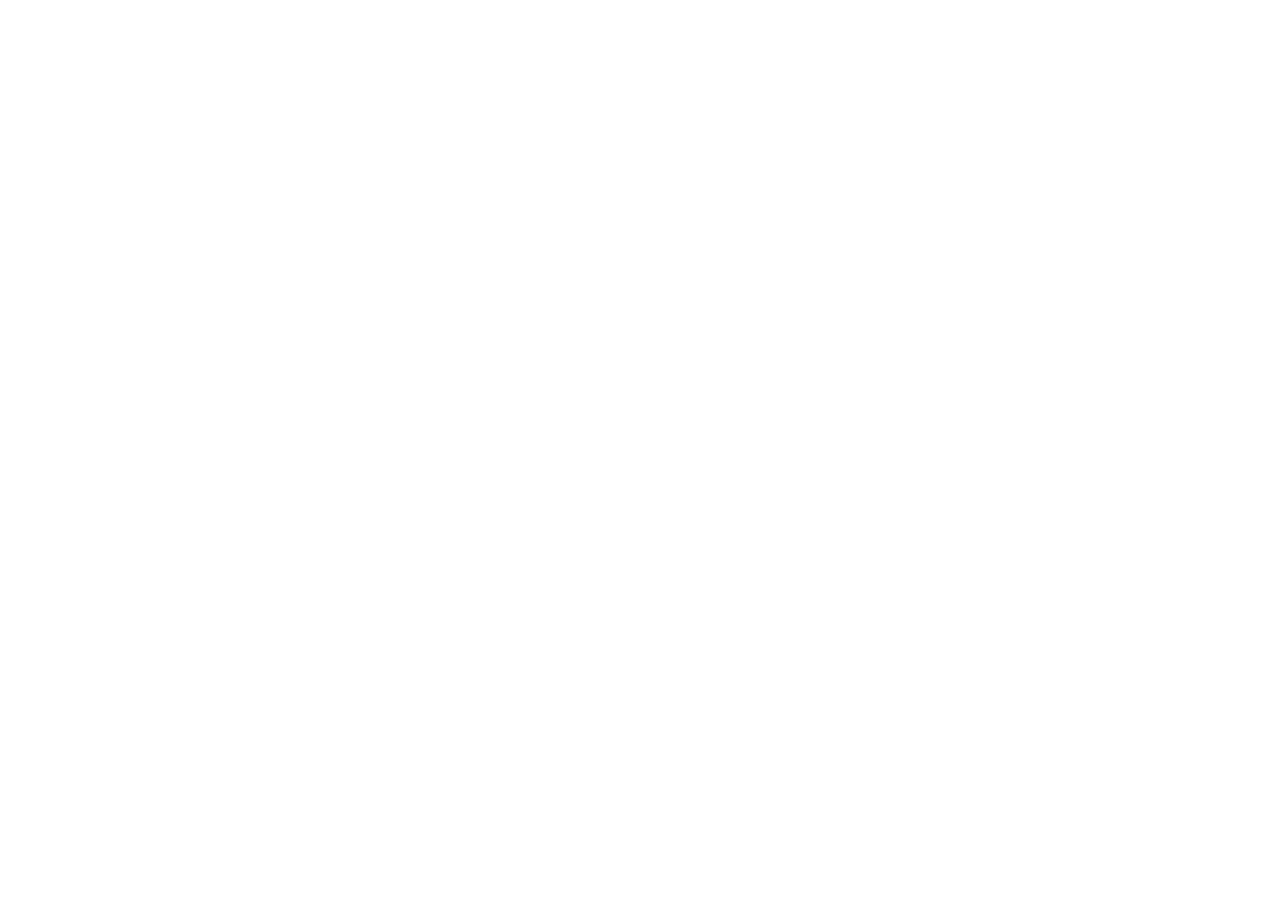
==== page/dashboard/index.html @ 8573e8bc "," ====
<!DOCTYPE html>
<html lang="en">

<head>
  <meta charset="UTF-8">
  <meta name="viewport" content="width=device-width, initial-scale=1.0">

  <meta name="theme-color" content="#ffffff">



  <link rel="stylesheet" href="/assets/css/index.css">
  <link rel="stylesheet" href="/assets/css/main/glovel.css">

</head>

<body>

  <!-- =======
   Header 
   +====== -->

  <header>
    <nav class="nav">
      <a href="">
        <div class="logo"><img src="/assets/img/vishnupursmr-icon.webp" alt="" style="height: 6vh; margin-top: 9px;">
        </div>
      </a>


      <div class="m-senter">
        <h1>विष्णुपुर(सीतामढ़ी)</h1>
        <b>app</b>
      </div>



      <!-- Menu Button -->
      <div class="menu-btn" id="menuBtn">☰</div>

      <!-- Right Side Slide Menu -->
      <div class="side-menu" id="sideMenu">

        <!-- Close Button -->
        <div class="close-btn" id="closeBtn">✖</div>
        <div class="menu-imm" id="img">
          <div class="info">
            <p id="user-name">haproven</p>
            <a id="user-email" href="" id="email"> susheelcoder1@gmail.com</a>
          </div>
        </div>
        <div>
          <h2>🔗Page </h2>
          <a href="/page/install/">About</a>
          <a href="/page/install/">Contact</a>
          <button onclick="sharePage()">📤 Share</button>

          <script>
            function sharePage() {
              const url = "https://vishnupursmr.netlify.app/";

              if (navigator.share) {
                navigator.share({
                  title: "Vishnupur SMR",
                  text: "Visit Vishnupur SMR",
                  url: url
                });
              } else {
                window.open(url, "_blank");
              }
            }
          </script>

        </div>
        <!-- ===== Social Media Links with Icons ===== -->
        <div class="social-links" style="   border-radius:8px;">
          <h2>🔗Social media </h2>
          <div style="display:flex; flex-wrap:wrap; margin-top:10px;">
            <a href="https://www.youtube.com/@Haproven" target="_blank"
              style="display:flex; align-items:center; gap:8px; text-decoration:none; color:#fff; background:#FF0000; padding:8px 15px; border-radius:6px; transition:0.3s;">
              <img src="https://cdn-icons-png.flaticon.com/512/1384/1384060.png" alt="YouTube"
                style="width:20px; height:20px;">
              YouTube
            </a>
            <a href="https://m.facebook.com/vishnupursmr/" target="_blank"
              style="display:flex; align-items:center; gap:8px; text-decoration:none; color:#fff; background:#1877F2; padding:10px 15px; border-radius:6px; transition:0.3s;">
              <img src="https://cdn-icons-png.flaticon.com/512/1384/1384053.png" alt="Facebook"
                style="width:20px; height:20px;">
              Facebook
            </a>
            <a href="https://www.instagram.com/vishnupursmr/" target="_blank"
              style="display:flex; align-items:center; gap:8px; text-decoration:none; color:#fff; background:#C13584; padding:10px 15px; border-radius:6px; transition:0.3s;">
              <img src="https://cdn-icons-png.flaticon.com/512/1384/1384063.png" alt="Instagram"
                style="width:20px; height:20px;">
              Instagram
            </a>
            <a href="https://whatsapp.com/channel/0029Vb6xvtfJf05hQqTPQK1U" target="_blank"
              style="display:flex; align-items:center; gap:8px; text-decoration:none; color:#fff; background:#25D366; padding:10px 15px; border-radius:6px; transition:0.3s;">
              <img src="https://encrypted-tbn0.gstatic.com/images?q=tbn:ANd9GcS-sPNvfu38Nj86AqQpw6tQ7xkY8swC4Ao3LA&s"
                alt="WhatsApp" style="width:20px; height:20px;">
              WhatsApp
            </a>
          </div>
        </div>

      </div>
    </nav>
  </header>
  <!-- ======
   ><= side article
   ========= -->
  <!-- Main Navigation -->
  <section class="main-nav">
    <div class="nav-grid">
      <a href="#about" class="nav-item">
        <div class="nav-icon">ℹ️</div>
        <span>गाँव के बारे में</span>
      </a>
      <a href="#place" class="nav-item">
        <div class="nav-icon">⛩️</div>
        <span>स्थान </span>
      </a>
      <!-- <a href="#services" class="nav-item">
        <div class="nav-icon">🏛️</div>
        <span>सेवाएं</span>
      </a> -->
      <a href="#contacts" class="nav-item">
        <div class="nav-icon">📞</div>
        <span>संपर्क</span>
      </a>
      <a href="#gallery" class="nav-item">
        <div class="nav-icon">🖼️</div>
        <span>गैलरी</span>
      </a>
      <a href="#news" class="nav-item">
        <div class="nav-icon">📰</div>
        <span>समाचार</span>
      </a>
      <a href="#emergency" class="nav-item">
        <div class="nav-icon">🚨</div>
        <span>आपातकाल</span>
      </a>
      <a href="#program" class="nav-item">
        <div class="nav-icon">👮</div>
        <span>Program</span>
      </a>
    </div>
  </section>

  <!-- ======
   main
   ======= -->

  <main class="main-content">
    <section class="se1">
      <h3 style="text-align: center;">
        Vishnupur SMR (Sitamarhi) Official App
      </h3>
      <h3 style="text-align: center;">
        विष्णुपुर SMR (सीतामढ़ी) गाँव आधिकारिक ऐप
      </h3>
    </section>


    <section class="content-section active" style="display: none;">
      <ul class="se-u2">
        <li>
          <p> 1️⃣ Vishnupur SMR App** आपके गाँव (सीतामढ़ी) की पूरी जानकारी एक ही जगह लाता है ।</p>
        </li>
        <li>
          <p>
            2️⃣ इस ऐप से आप गाँव की सुविधाएँ, दुकानें, सेवाएँ और महत्वपूर्ण घोषणाएँ आसानी से देख सकते हैं।
          </p>
        </li>
        <li>
          <p>
            3️⃣ Vishnupur SMR App** का उद्देश्य है गाँव को डिजिटल बनाकर हर जानकारी लोगों तक तुरंत पहुँचाना, और Mithila
            संस्कृति को दर्शाना।
          </p>
        </li>

        <li>
          <p>
            4️⃣ अभी यहाँ सिर्फ डमी इंफॉर्मेशन (Domy Information) दी गई है। वास्तविक जानकारी अगले अपडेट में उपलब्ध होगी।
          </p>
        </li>
      </ul>
    </section>






    <!-- ==
     ==== -->
    <section id="program" class="content-section active">
      <!-- <h2>गाँव के APP</h2> -->
      <ul class="d1">

        <!-- Vishnupur SMR -->
        <li class="li">
          <a href="https://vishnupursmr.netlify.app" target="_blank">
            <div class="div">
              <img class="div" src="/assets/img/vishnupursmr-logo.webp" alt="">
            </div>
            <b>Vishnupur SMR</b>
          </a>
        </li>


        <!-- Vishnupur Chhath -->
        <li class="li">
          <a href="https://vishnupursmr.netlify.app/6.program/chhath-puja/home.html" target="_blank">
            <div class="div">
              <img class="div" src="https://vishnupursmr.netlify.app/1.IMG/logo/chhath-puja-02.jpg" alt="">
            </div>
            <b>chhath puja</b>
          </a>
        </li>

        <!-- Haproven -->
        <li class="li">
          <a href="https://haproven.netlify.app/" target="_blank">
            <div class="div">
              <img class="div" src="https://haproven.netlify.app/assets/img/haproven-logo.png" alt="Haproven image">
            </div>
            <b>haproven</b>
          </a>
        </li>

        <!-- Susheelcoder -->
        <li class="li">
          <a href="https://codersusheel.netlify.app/" target="_blank">
            <div class="div">
              <img class="div" src="https://haproid.netlify.app/assets/img/user/pro-susheel-01/susheel.webp"
                alt="codersusheel img">
            </div>
            <b>susheelcoder</b>
          </a>
        </li>
      </ul>
    </section>

    <section id="place" class="content-section">
      <h2>स्थान</h2>
      <div>
        <ol>
          <li>
            <a href="/Place/Ramni Deep Dham.html"><B>रमणी दीप धाम रामजानकी मंदिर</B></a>
          </li>
          <li>
            <a href="/Place/Bishanpur Bazaar.html"><b>बिशनपुर बाज़ार</b> </a>
          </li>
          <li></li>
        </ol>
      </div>

    </section>

    <!-- About Section -->
    <section id="about" class="content-section active">
      <h2>गाँव के बारे में</h2>
      <div class="info-card">
        <h3>विष्णुपुर गाँव का इतिहास</h3>
        <p>विष्णुपुर एक समृद्ध इतिहास और संस्कृति वाला गाँव है। यहाँ के लोग मेहनती और एक दूसरे के सहयोगी
          हैं।</p>
      </div>
      <div class="info-card">
        <h3>जनसांख्यिकी</h3>
        <ul>
          <li>कुल जनसंख्या: 2,500</li>
          <li>पुरुष: 1,300</li>
          <li>महिला: 1,200</li>
          <li>कुल परिवार: 450</li>
        </ul>
      </div>
      <div class="info-card">
        <h3>मुख्य व्यवसाय</h3>
        <ul>
          <li>कृषि</li>
          <li>पशुपालन</li>
          <li>हस्तशिल्प</li>
          <li>सेवा क्षेत्र</li>
        </ul>
      </div>
    </section>






    <!-- Services Section -->
    <section id="services" class="content-section">
      <h2>सरकारी सेवाएं</h2>
      <div class="service-list">
        <div class="service-item">
          <h3>आधार कार्ड</h3>
          <p>आधार कार्ड बनवाने और अपडेट करवाने की प्रक्रिया</p>
        </div>
        <div class="service-item">
          <h3>राशन कार्ड</h3>
          <p>नया राशन कार्ड बनवाने और पुराने को अपडेट करवाने की जानकारी</p>
        </div>
        <div class="service-item">
          <h3>जन्म-मृत्यु पंजीकरण</h3>
          <p>जन्म और मृत्यु प्रमाण पत्र बनवाने की प्रक्रिया</p>
        </div>
        <div class="service-item">
          <h3>पेंशन योजनाएं</h3>
          <p>विभिन्न पेंशन योजनाओं के बारे में जानकारी</p>
        </div>
      </div>
    </section>




    <!-- Contacts Section -->
    <section id="contacts" class="content-section">
      <h2>संपर्क सूची</h2>
      <div class="contact-list">
        <div class="contact-item">
          <h3>सरपंच</h3>
          <p>श्री राम सिंह</p>
          <p class="contact-number">📞 98765-43210</p>
        </div>
        <div class="contact-item">
          <h3>ग्राम विकास अधिकारी</h3>
          <p>श्रीमती सीमा देवी</p>
          <p class="contact-number">📞 98765-43211</p>
        </div>
        <div class="contact-item">
          <h3>आंगनवाड़ी कार्यकर्ता</h3>
          <p>श्रीमती राधा शर्मा</p>
          <p class="contact-number">📞 98765-43212</p>
        </div>
        <div class="contact-item">
          <h3>स्वास्थ्य केंद्र</h3>
          <p>प्राथमिक स्वास्थ्य केंद्र</p>
          <p class="contact-number">📞 98765-43213</p>
        </div>
      </div>
    </section>






    <!-- Gallery Section -->
    <section id="gallery" class="content-section">
      <h2>गाँव की गैलरी</h2>
      <div class="gallery-grid">
        <div class="gallery-item">
          <div class="image-placeholder">🖼️</div>
          <p>गाँव का मुख्य दृश्य</p>
        </div>
        <div class="gallery-item">
          <div class="image-placeholder">🖼️</div>
          <p>पंचायत भवन</p>
        </div>
        <div class="gallery-item">
          <div class="image-placeholder">🖼️</div>
          <p>स्कूल</p>
        </div>
        <div class="gallery-item">
          <div class="image-placeholder">🖼️</div>
          <p>मंदिर</p>
        </div>
        <div class="gallery-item">
          <div class="image-placeholder">🖼️</div>
          <p>मंदिर</p>
        </div>
        <div class="gallery-item">
          <div class="image-placeholder">🖼️</div>
          <p>मंदिर</p>
        </div>
        <div class="gallery-item">
          <div class="image-placeholder">🖼️</div>
          <p>मंदिर</p>
        </div>
        <div class="gallery-item">
          <div class="image-placeholder">🖼️</div>
          <p>मंदिर</p>
        </div>
        <div class="gallery-item">
          <div class="image-placeholder">🖼️</div>
          <p>मंदिर</p>
        </div>
      </div>
    </section>






    <!-- News Section -->
    <section id="news" class="content-section">
      <h2>गाँव के समाचार</h2>
      <div class="news-list">
        <div class="news-item">
          <h3>ग्राम सभा की बैठक</h3>
          <p class="news-date">15 मार्च, 2024</p>
          <p>आगामी ग्राम सभा की बैठक 20 मार्च को प्रातः 10 बजे पंचायत भवन में होगी।</p>
        </div>
        <div class="news-item">
          <h3>स्वच्छता अभियान</h3>
          <p class="news-date">10 मार्च, 2024</p>
          <p>गाँव में स्वच्छता अभियान चलाया जाएगा। सभी निवासियों से सहयोग की अपेक्षा है।</p>
        </div>
        <div class="news-item">
          <h3>वृक्षारोपण कार्यक्रम</h3>
          <p class="news-date">5 मार्च, 2024</p>
          <p>गाँव में वृक्षारोपण कार्यक्रम का आयोजन किया जाएगा।</p>
        </div>
      </div>
    </section>







    <!-- Emergency Section -->
    <section id="emergency" class="content-section">
      <h2>आपातकालीन संपर्क</h2>
      <div class="emergency-list">
        <div class="emergency-item police">
          <h3>पुलिस</h3>
          <p class="emergency-number">📞 100</p>
          <p>निकटतम थाना: विष्णुपुर थाना</p>
        </div>
        <div class="emergency-item ambulance">
          <h3>एम्बुलेंस</h3>
          <p class="emergency-number">📞 108</p>
          <p>निकटतम अस्पताल: जिला अस्पताल</p>
        </div>
        <div class="emergency-item fire">
          <h3>फायर ब्रिगेड</h3>
          <p class="emergency-number">📞 101</p>
          <p>निकटतम फायर स्टेशन: 15 किमी दूर</p>
        </div>
      </div>
    </section>
  </main>




  <script>
    const isPWA =
      window.matchMedia('(display-mode: standalone)').matches ||
      window.navigator.standalone === true;

    if (!isPWA) {
      window.location.replace("https://vishnupursmi.netlify.app/");
    }
  </script>





  <script src="/2.JS/app.js"></script>
  <script src="/assets/js/script.js"></script>
</body>


</html>
---- assets/css/index.css ----
main {
    padding: 0 25px;
}

section {
    padding: 0px;
}

.se1 {
     margin-top: 5vh;
    background-color: #ffffd5;


}

@media (min-width:700px) {

    /* .se1 {
        display: none;
    } */

    /* .se-u2 {
        display: none;
    } */
     
     .se-u2 li{
        padding: 2px;
     }
}

.se-u2 {
    background-color: rgba(250, 235, 215, 0.524);
    padding: 20px 0 20px 0;
}

.d1 {
    display: flex;
    flex-direction: row;
    justify-content: space-around;
    text-align: center;
}

.div {

    background-color: aqua;
    height: 75px;
    width: 75px;
    border-radius: 50%;
}

ul li {
    display: block;
}

.li b {
    text-align: center;
    font-size: small;
}

li p {
    font-size: x-small;
}

.menu-imm {
    /* background-image: linear-gradient(rgba(0, 0, 0, 0.5), rgba(0, 0, 0, 0.5)), url(/6.Program/chhath-puja/img-video/1.jpg); */
    background-size: cover;
    background-position: center;
    background-repeat: no-repeat;
    margin-top: -67px;
    background-color: #f9ffff2e;
    height: 200px;
    width: 104%;
    text-align: center;
}

.menu-imm p {
    font-weight: 600;
    font-size: 30px;
    color: #a7f318;
    margin-top: 150px;
    text-align: center;
}

.menu-imm a {
    margin-top: -3px;
    text-align: center;
}












/* ====================================================== */


* {
    margin: 0;
    padding: 0;
    box-sizing: border-box;
}

:root {
    --primary-color: #10b981;
    --primary-dark: #0d9668;
    --text-color: #333;
    --light-bg: #f8fafc;
    --white: #ffffff;
    --shadow: 0 4px 6px rgba(0, 0, 0, 0.1);
}

body {
    font-family: 'Segoe UI', Tahoma, Geneva, Verdana, sans-serif;
    line-height: 1.6;
    color: var(--text-color);
    background-color: var(--light-bg);
    max-width: 1000px;
    margin: auto;
}

.app-container {
    max-width: 100%;
    min-height: 100vh;
    display: flex;
    flex-direction: column;
}

/* Header Styles */
.app-header {
    background: linear-gradient(135deg, var(--primary-color), var(--primary-dark));
    color: white;
    padding: 1rem;
    display: flex;
    justify-content: space-between;
    align-items: center;
    box-shadow: var(--shadow);
}

.header-content {
    flex: 1;
}

.app-title {
    font-size: 1.5rem;
    margin-bottom: 0.25rem;
}

.app-subtitle {
    font-size: 0.9rem;
    opacity: 0.9;
}

.village-icon {
    font-size: 2rem;
}


.nav-grid {
    display: grid;
    grid-template-columns: repeat(4, 1fr);
    gap: 1rem;
}

.nav-item {
    display: flex;
    text-align: center;
    flex-direction: column;
    align-items: center;
    text-decoration: none;
    color: var(--text-color);
    padding: 0.75rem;
    border-radius: 8px;
    transition: all 0.3s ease;
    background-color: var(--light-bg);
}

.nav-item:hover {
    background-color: var(--primary-color);
    color: white;
    transform: translateY(-2px);
}

.nav-icon {
    font-size: 1.5rem;
    margin-bottom: 0.5rem;
}

.nav-item span {
    font-size: 0.8rem;
    text-align: center;
}

/* Main Content Styles */
.main-content {
    flex: 1;
    padding: 1rem;
    overflow-y: auto;
}



.content-section {
    display: none;
}

.content-section.active {
    display: block;
    animation: fadeIn 0.5s ease;
}

@keyframes fadeIn {
    from {
        opacity: 0;
        transform: translateY(10px);
    }

    to {
        opacity: 1;
        transform: translateY(0);
    }
}

h2 {
    color: var(--primary-color);
    margin-bottom: 1rem;
    padding-bottom: 0.5rem;
    border-bottom: 2px solid var(--primary-color);
}

/* Card Styles */
.info-card,
.service-item,
.contact-item,
.gallery-item,
.news-item,
.emergency-item {
    background-color: var(--white);
    border-radius: 8px;
    padding: 1rem;
    margin-bottom: 1rem;
    box-shadow: var(--shadow);
    transition: transform 0.3s ease;
}

.info-card:hover,
.service-item:hover,
.contact-item:hover,
.gallery-item:hover,
.news-item:hover,
.emergency-item:hover {
    transform: translateY(-2px);
}

.info-card h3,
.service-item h3,
.contact-item h3,
.emergency-item h3 {
    color: var(--primary-color);
    margin-bottom: 0.5rem;
}

.service-list,
.contact-list,
.emergency-list {
    display: flex;
    flex-direction: column;
    gap: 1rem;
}

/* Gallery Styles */
.gallery-grid {
    display: grid;
    grid-template-columns: repeat(2, 1fr);
    gap: 1rem;
}

.gallery-item {
    text-align: center;
}

.image-placeholder {
    background-color: var(--light-bg);
    height: 120px;
    display: flex;
    align-items: center;
    justify-content: center;
    border-radius: 8px;
    font-size: 2rem;
    margin-bottom: 0.5rem;
}

/* News Styles */
.news-date {
    color: #666;
    font-size: 0.8rem;
    margin-bottom: 0.5rem;
}

/* Emergency Styles */
.emergency-item {
    border-left: 4px solid var(--primary-color);
}

.emergency-item.police {
    border-left-color: #3b82f6;
}

.emergency-item.ambulance {
    border-left-color: #ef4444;
}

.emergency-item.fire {
    border-left-color: #f59e0b;
}

.emergency-number {
    font-size: 1.2rem;
    font-weight: bold;
    color: #ef4444;
    margin: 0.5rem 0;
}

.contact-number {
    font-weight: bold;
    color: var(--primary-color);
    margin-top: 0.5rem;
}

/* Footer Styles */
.app-footer {
    background-color: var(--primary-color);
    color: white;
    text-align: center;
    padding: 1rem;
    margin-top: auto;
}

.app-footer p {
    margin-bottom: 0.25rem;
    font-size: 0.9rem;
}

/* Install Prompt Styles */
.install-prompt {
    position: fixed;
    bottom: 0;
    left: 0;
    right: 0;
    background-color: var(--white);
    padding: 1rem;
    box-shadow: 0 -2px 10px rgba(0, 0, 0, 0.1);
    display: none;
    z-index: 1000;
}

.install-prompt.show {
    display: block;
    animation: slideUp 0.3s ease;
}

@keyframes slideUp {
    from {
        transform: translateY(100%);
    }

    to {
        transform: translateY(0);
    }
}

.install-content {
    display: flex;
    justify-content: space-between;
    align-items: center;
    max-width: 100%;
}

.install-buttons {
    display: flex;
    gap: 0.5rem;
}

.install-btn,
.cancel-btn {
    padding: 0.5rem 1rem;
    border: none;
    border-radius: 4px;
    cursor: pointer;
    font-weight: bold;
}

.install-btn {
    background-color: var(--primary-color);
    color: white;
}

.cancel-btn {
    background-color: #e5e7eb;
    color: var(--text-color);
}

/* Responsive Styles */
@media (min-width: 768px) {

    main {
        /* background-color: #333; */
        max-width: 700px;
        margin: auto;
    }

    .nav-grid {
        display: flex;
        flex-direction: column;
        grid-template-columns: repeat(4, 1fr);
        gap: 1rem;
    }

    .main-nav {
        display: grid;
        justify-items: center;
        justify-content: end;
        position: fixed;
        /* z-index: 99; */
        /* margin-right: 0; */
    }


    .app-container {
        max-width: 768px;
        margin: 0 auto;
        box-shadow: 0 0 20px rgba(0, 0, 0, 0.1);
    }

    .nav-grid {
        grid-template-columns: repeat(8, 1fr);
    }

    .gallery-grid {
        grid-template-columns: repeat(4, 1fr);
    }

    .service-list,
    .contact-list,
    .emergency-list {
        display: grid;
        grid-template-columns: repeat(2, 1fr);
        gap: 1rem;
    }
}



@media (max-width: 768px) {

    .main-nav {
        background-color: #f8fafc;
        position: fixed;
    }

    .main-nav {
        width: 100%;
        /* position: fixed; */
    }

    /* .main-content {
        margin-top: 28vh;
    } */

    .nav-grid {
        gap: 0rem;
    }

    .nav-item {
        padding: 0;
    }

    .app-footer {
        width: 100%;
        position: fixed;
        bottom: 0;
    }

    .app-footer {
        padding: 0rem;

    }

    .install-prompt {
        padding: 8px;
    }

    .main-nav {
        box-shadow: 0 1px 7px rgba(0, 0, 0, 0.1);
        padding: 0.3rem;
        bottom: 0;
        z-index: 999;
    }


    .nav-grid {
        gap: 0.2rem;
        display: flex;
        flex-direction: row;
        justify-content: space-between;
    }

    .se1 {
        margin-top: 5vh;
        background-color: #ffffd5;
    }

    .main-content {
        margin-bottom: 10vh;
    }

    .li {
        background-color: #ffff7fc9;
        border-radius: 10px;
    }

    .li a {
        background-color: #ff7f7fda;
        border-radius: 6px;
        display: flex;
        align-items: center;
        flex-direction: column;
    }
    .nav-grid span{
        color: #3b82f6;
    }
}

@media (min-width: 700px) {

    main {
        max-width: 600px;
    }
}

@media (min-width: 1000px) {
    body {
        max-width: 1000px;
    }

    main {
        max-width: 750px;
    }
}

@media (min-width: 1200px) {
    body {
        max-width: 1200px;
    }

    main {
        max-width: 900px;
    }
}

@media (min-width: 1400px) {
    body {
        max-width: 1400px;
    }

    main {
        max-width: 1000px;
    }
}

@media (min-width: 1600px) {
    body {
        max-width: 1600px;
    }

    main {
        max-width: 1100px;
    }
}

@media (min-width: 1800px) {
    body {
        max-width: 1700px;
    }

    main {
        max-width: 1200px;
    }
}


@media (min-width: 1900px) {
    body {
        max-width: 1750px;
    }

    main {
        max-width: 1200px;
    }
}
---- assets/css/main/glovel.css ----
@media (max-width: 768px) {

    /* 1. Mobile  */
    body {
        font-size: 100%;
    }

    p {
        font-size: 0.7rem !important;
        line-height: 1.6;
    }

    span,
    a,
    b,
    li {
        font-size: 0.7rem !important;
        color: #000;
    }

    h1 {
        font-size: 1.1rem !important;
    }

    h2 {
        font-size: 0.9rem !important;
    }

    h3,
    h4,
    h5 {
        font-size: 0.9rem !important;
        margin-bottom: 0.8rem !important;
    }

    a b {
        color: blue;
    }

}

/* 2. Desktop/Laptop:  */
@media (min-width: 768px) {

    p {
        font-size: 1rem !important;
        line-height: 1;
    }

    span,
    a,
    b,
    li {
        font-size: 1rem;
    }

    h1 {
        font-size: 2rem !important;
    }

    h2 {
        font-size: 1.4rem !important;
    }

    h3,
    h4,
    h5 {
        font-size: 1.3rem !important;
        margin-bottom: 1rem !important;
    }
}






/*  */

* {
    margin: 0;
    padding: 0;
}


header {
    z-index: 1;
    position: sticky;
    top: 0;
    padding: 0 5px;
    background: #fbfbfb;

}

.logo {
    font-size: 0rem;
}

/* Navbar */
.nav {
    width: 100%;
    /* padding: 15px 0px; */
    display: flex;
    justify-content: space-between;
    align-items: center;
    color: rgb(0, 0, 0);
}

.menu {
    display: flex;
}

.menu li,
a {
    text-decoration: none;
    display: block ;
    margin: 5px;
}

a {
    color: rgba(68, 117, 241, 0.758) ;
}

a:hover {
    color: rgba(138, 56, 231, 0.983) !important;
}

/* Burger Menu Button */
.menu-btn {
    font-size: 30px;
    cursor: pointer;
}

/* Right Side Menu */
.side-menu {
    position: fixed;
    top: 0;
    right: -100%;
    width: 300px;
    height: 100%;
    background: #1c1c1c;
    padding-top: 70px;
    padding-left: 20px;
    padding-right: 20px;
    display: flex;
    flex-direction: column;
    gap: 25px;
    transition: 0.4s ease;
}

/* Menu Links */
.side-menu a {
    text-decoration: none;
    font-weight: 500;
}

/* Close Button */
.close-btn {
    position: absolute;
    right: 15px;
    top: 15px;
    font-size: 30px;
    color: white;
    cursor: pointer;
}

.info{
    background-color: #000;
}

/* Menu Open */
.side-menu.active {
    right: 0;
}

/* Mobile View */
@media (max-width: 768px) {
    /* .menu-btn {
        display: block;
    } */

    /* .menu {

        display: none;
    } */

    .m-senter {
        text-align: center;
    }

    .m-senter h1 {
        font-size: medium;
    }
}
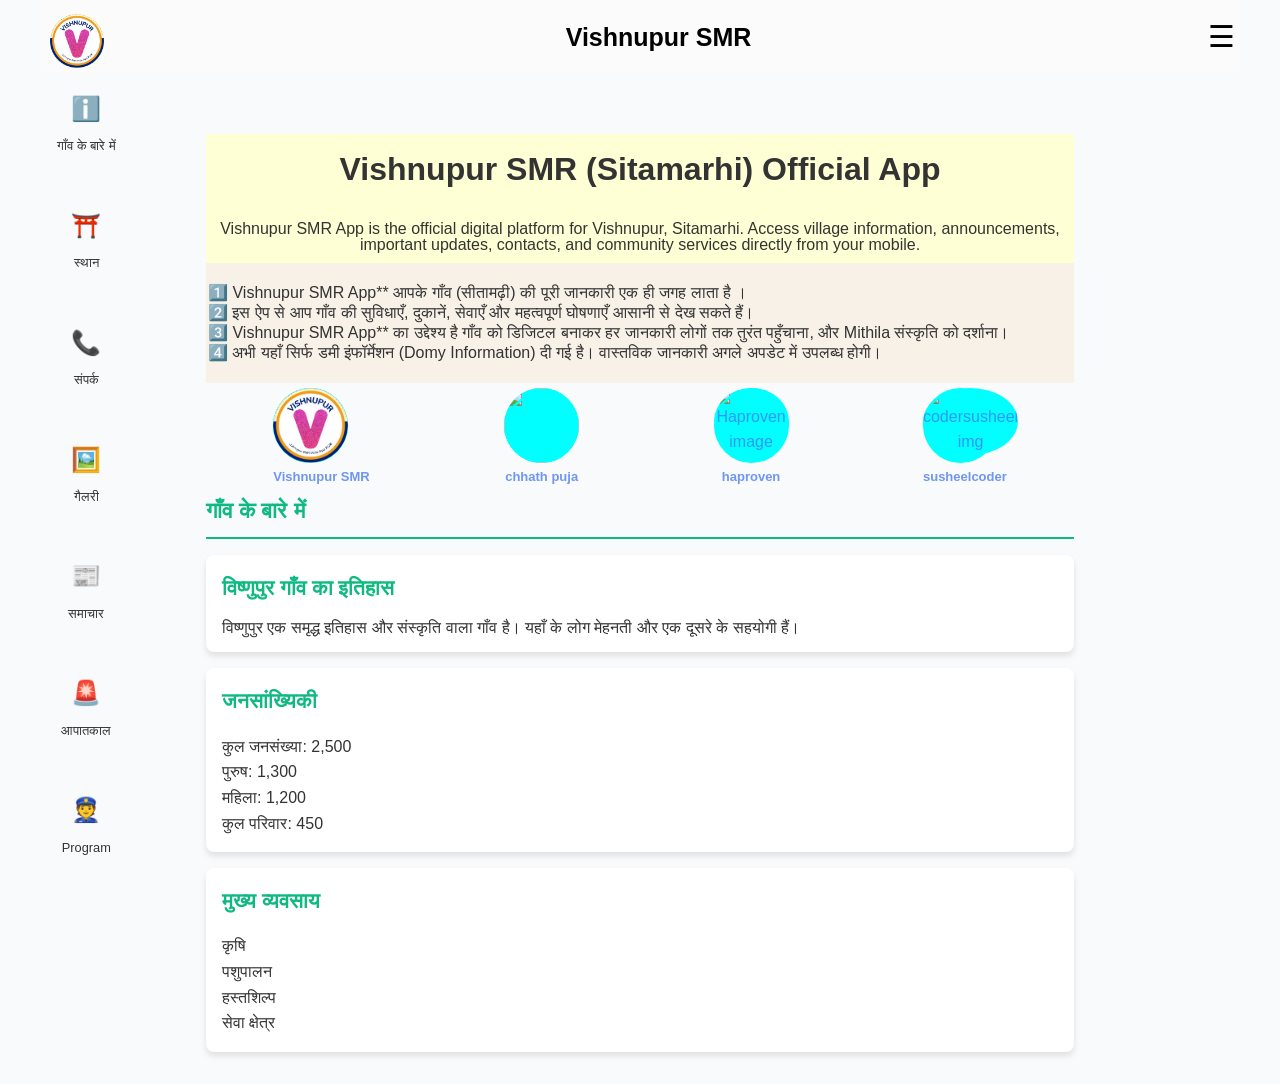
==== commit 835d8e80: "," ====
--- a/page/dashboard/index.html
+++ b/page/dashboard/index.html
@@ -449,7 +449,11 @@
   </main>
 
 
-
+  <script>
+    if (localStorage.getItem("vsmr_app") !== "true") {
+      location.replace("/");
+    }
+  </script>
 
   <script>
     const isPWA =
@@ -457,7 +461,7 @@
       window.navigator.standalone === true;
 
     if (!isPWA) {
-      window.location.replace("https://vishnupursmi.netlify.app/");
+      location.replace("/");
     }
   </script>
 
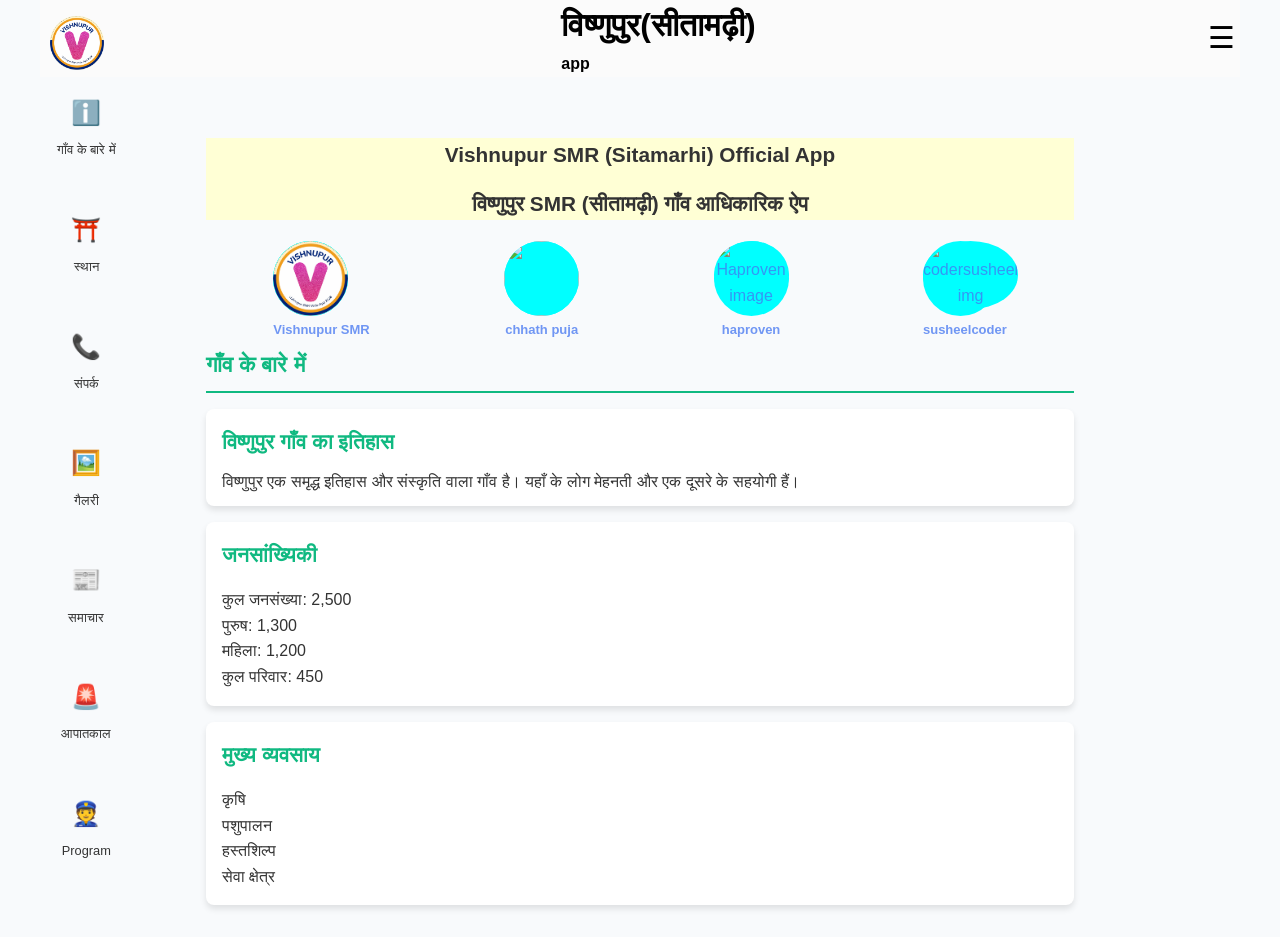
==== commit 93e3cf80: "." ====
--- a/page/dashboard/index.html
+++ b/page/dashboard/index.html
@@ -449,23 +449,7 @@
   </main>
 
 
-  <script>
-    if (localStorage.getItem("vsmr_app") !== "true") {
-      location.replace("/");
-    }
-  </script>
-
-  <script>
-    const isPWA =
-      window.matchMedia('(display-mode: standalone)').matches ||
-      window.navigator.standalone === true;
-
-    if (!isPWA) {
-      location.replace("/");
-    }
-  </script>
-
-
+ 
 
 
 
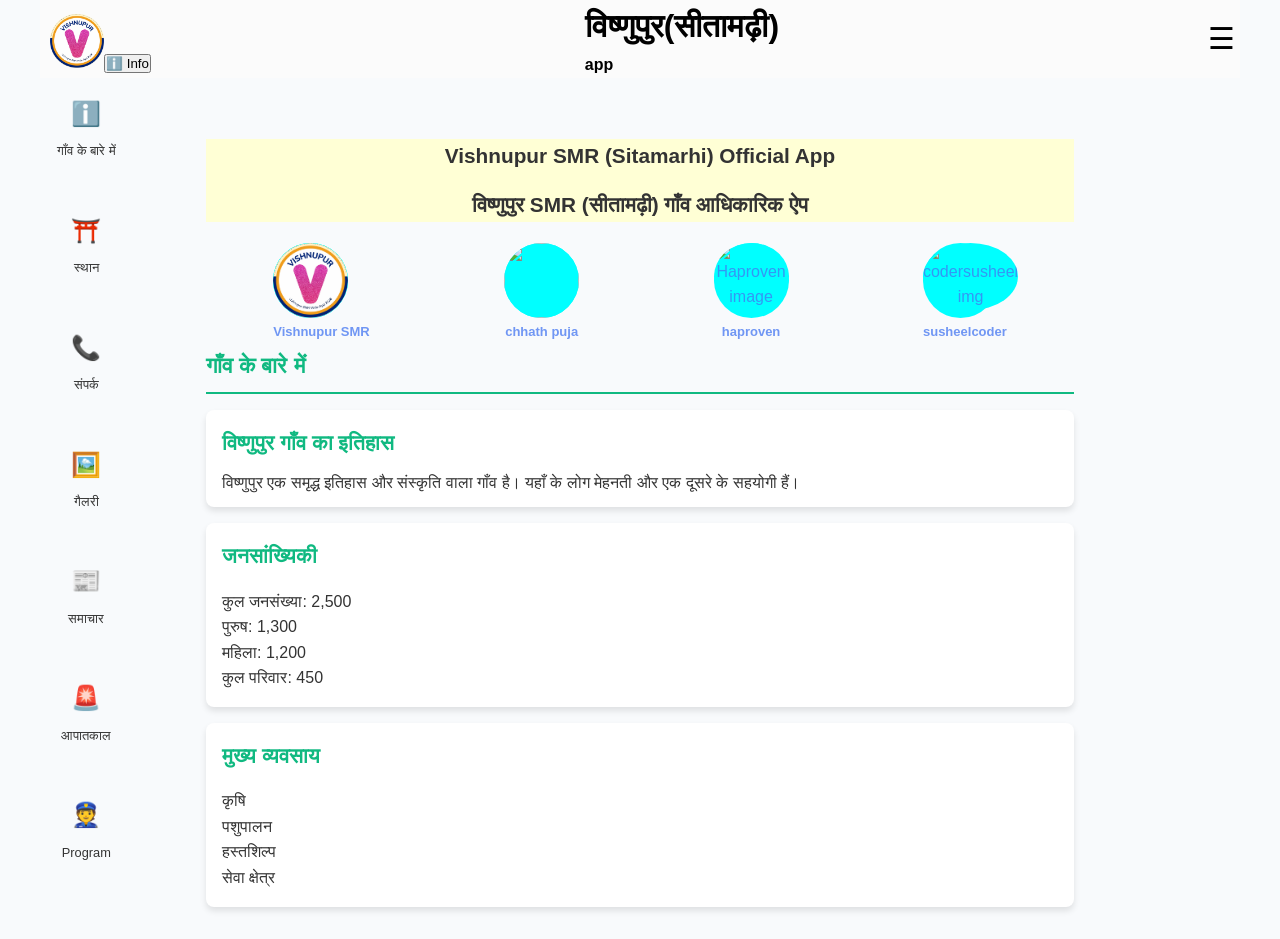
==== commit 41d55b95: "." ====
--- a/page/dashboard/index.html
+++ b/page/dashboard/index.html
@@ -22,10 +22,71 @@
 
   <header>
     <nav class="nav">
-      <a href="">
-        <div class="logo"><img src="/assets/img/vishnupursmr-icon.webp" alt="" style="height: 6vh; margin-top: 9px;">
-        </div>
-      </a>
+
+      <a href="javascript:void(0)" class="logo" onclick="toggleMenu()">
+        <img src="/assets/img/vishnupursmr-icon.webp" alt="" style="height: 6vh; margin-top: 9px;">
+        <button onclick="openInfo()">ℹ️ Info</button>
+      </a>
+
+
+      <section id="infoBox">
+        <button class="close-btn" onclick="closeInfo()">×</button>
+
+        <h2>Vishnupur SMR</h2>
+        <p>
+          Vishnupur SMR ka official information section.
+        </p>
+
+        <a href="#">About</a>
+        <a href="#">Contact</a>
+      </section>
+
+      <style>
+        #infoBox {
+          position: fixed;
+          top: 0;
+          right: -320px;
+          width: 300px;
+          height: 100vh;
+          background: #111;
+          color: white;
+          padding: 20px;
+          transition: .3s;
+          z-index: 1000;
+        }
+
+        #infoBox.active {
+          right: 0;
+        }
+
+        .close-btn {
+          position: absolute;
+          top: 10px;
+          right: 10px;
+          border: none;
+          background: none;
+          color: white;
+          font-size: 24px;
+          cursor: pointer;
+        }
+
+        #infoBox a {
+          display: block;
+          color: white;
+          margin: 10px 0;
+          text-decoration: none;
+        }
+      </style>
+
+      <script>
+        function openInfo() {
+          document.getElementById("infoBox").classList.add("active");
+        }
+
+        function closeInfo() {
+          document.getElementById("infoBox").classList.remove("active");
+        }
+      </script>
 
 
       <div class="m-senter">
@@ -53,6 +114,7 @@
           <h2>🔗Page </h2>
           <a href="/page/install/">About</a>
           <a href="/page/install/">Contact</a>
+
           <button onclick="sharePage()">📤 Share</button>
 
           <script>
@@ -70,6 +132,8 @@
               }
             }
           </script>
+
+
 
         </div>
         <!-- ===== Social Media Links with Icons ===== -->
@@ -449,7 +513,7 @@
   </main>
 
 
- 
+
 
 
 
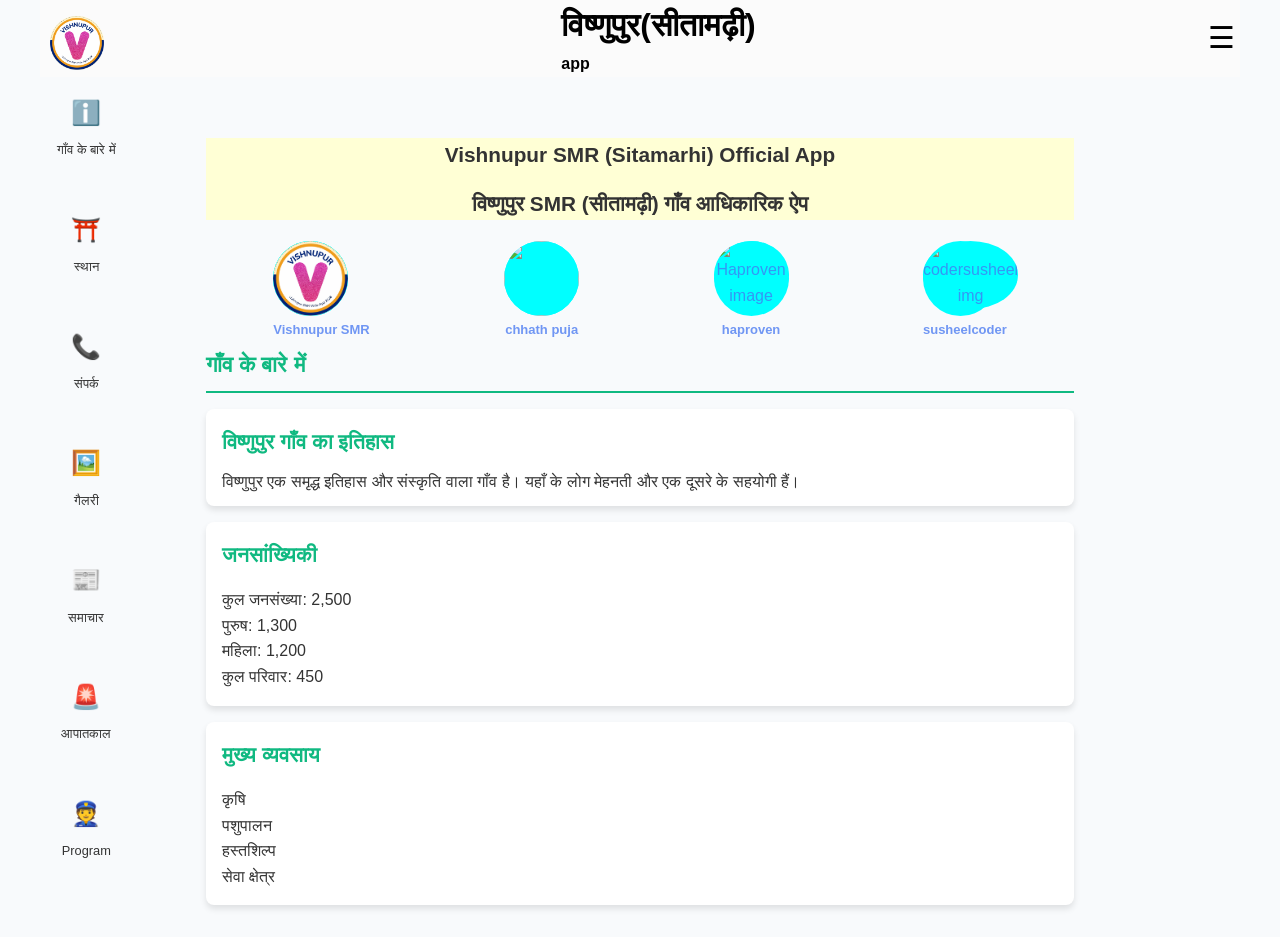
==== commit 45954f56: "." ====
--- a/page/dashboard/index.html
+++ b/page/dashboard/index.html
@@ -25,70 +25,8 @@
 
       <a href="javascript:void(0)" class="logo" onclick="toggleMenu()">
         <img src="/assets/img/vishnupursmr-icon.webp" alt="" style="height: 6vh; margin-top: 9px;">
-        <button onclick="openInfo()">ℹ️ Info</button>
-      </a>
-
-
-      <section id="infoBox">
-        <button class="close-btn" onclick="closeInfo()">×</button>
-
-        <h2>Vishnupur SMR</h2>
-        <p>
-          Vishnupur SMR ka official information section.
-        </p>
-
-        <a href="#">About</a>
-        <a href="#">Contact</a>
-      </section>
-
-      <style>
-        #infoBox {
-          position: fixed;
-          top: 0;
-          right: -320px;
-          width: 300px;
-          height: 100vh;
-          background: #111;
-          color: white;
-          padding: 20px;
-          transition: .3s;
-          z-index: 1000;
-        }
-
-        #infoBox.active {
-          right: 0;
-        }
-
-        .close-btn {
-          position: absolute;
-          top: 10px;
-          right: 10px;
-          border: none;
-          background: none;
-          color: white;
-          font-size: 24px;
-          cursor: pointer;
-        }
-
-        #infoBox a {
-          display: block;
-          color: white;
-          margin: 10px 0;
-          text-decoration: none;
-        }
-      </style>
-
-      <script>
-        function openInfo() {
-          document.getElementById("infoBox").classList.add("active");
-        }
-
-        function closeInfo() {
-          document.getElementById("infoBox").classList.remove("active");
-        }
-      </script>
-
-
+      </a>
+      
       <div class="m-senter">
         <h1>विष्णुपुर(सीतामढ़ी)</h1>
         <b>app</b>
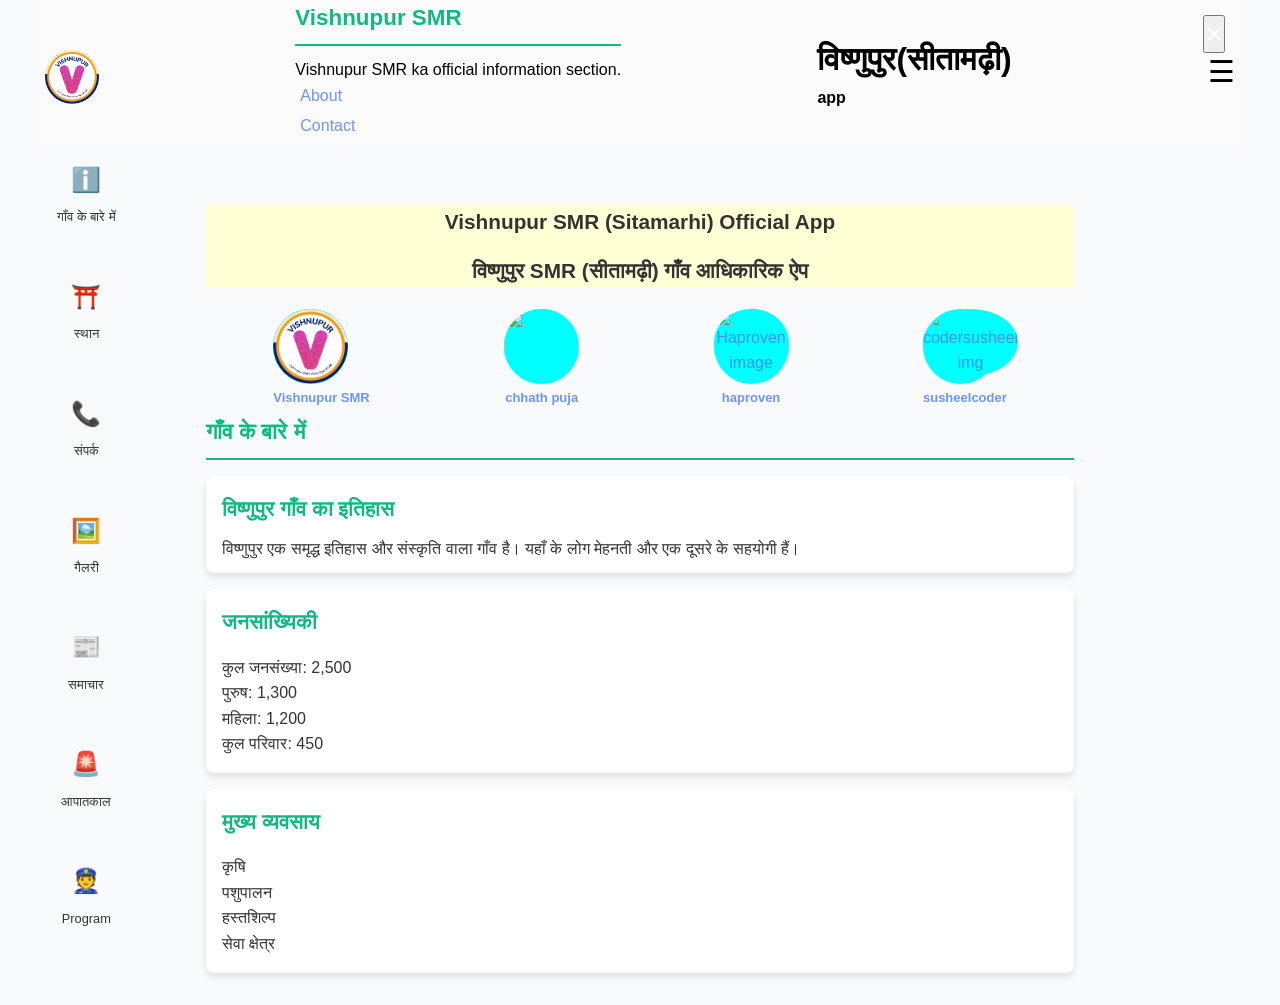
==== commit d6582b57: "." ====
--- a/page/dashboard/index.html
+++ b/page/dashboard/index.html
@@ -23,14 +23,53 @@
   <header>
     <nav class="nav">
 
-      <a href="javascript:void(0)" class="logo" onclick="toggleMenu()">
+      <!-- <a href="javascript:void(0)" class="logo" onclick="toggleMenu()">
         <img src="/assets/img/vishnupursmr-icon.webp" alt="" style="height: 6vh; margin-top: 9px;">
-      </a>
-      
+      </a> -->
+
+
+      <button onclick="openInfo()" style="background-color: transparent;  border: transparent;">
+        <div class="logo"><img src="/assets/img/vishnupursmr-icon.webp" alt="" style="height: 6vh; margin-top: 9px;">
+        </div>
+      </button>
+
+
+      <!-- <button onclick="openInfo()">ℹ️ Info</button> -->
+
+      <section id="infoBox">
+        <button class="close-btn" onclick="closeInfo()">×</button>
+
+        <h2>Vishnupur SMR</h2>
+        <p>Vishnupur SMR ka official information section.</p>
+
+        <a href="#">About</a>
+        <a href="#">Contact</a>
+      </section>
+
+
+
+
+
+
+
+
+
+
+
+
+
+
+
+
+
       <div class="m-senter">
         <h1>विष्णुपुर(सीतामढ़ी)</h1>
         <b>app</b>
       </div>
+
+
+
+
 
 
 
@@ -455,8 +494,8 @@
 
 
 
-  <script src="/2.JS/app.js"></script>
   <script src="/assets/js/script.js"></script>
+  <script src="/assets/js/global.js"></script>
 </body>
 
 
--- a/assets/css/index.css
+++ b/assets/css/index.css
@@ -499,7 +499,7 @@
         box-shadow: 0 1px 7px rgba(0, 0, 0, 0.1);
         padding: 0.3rem;
         bottom: 0;
-        z-index: 999;
+        /* z-index: 999; */
     }
 
 
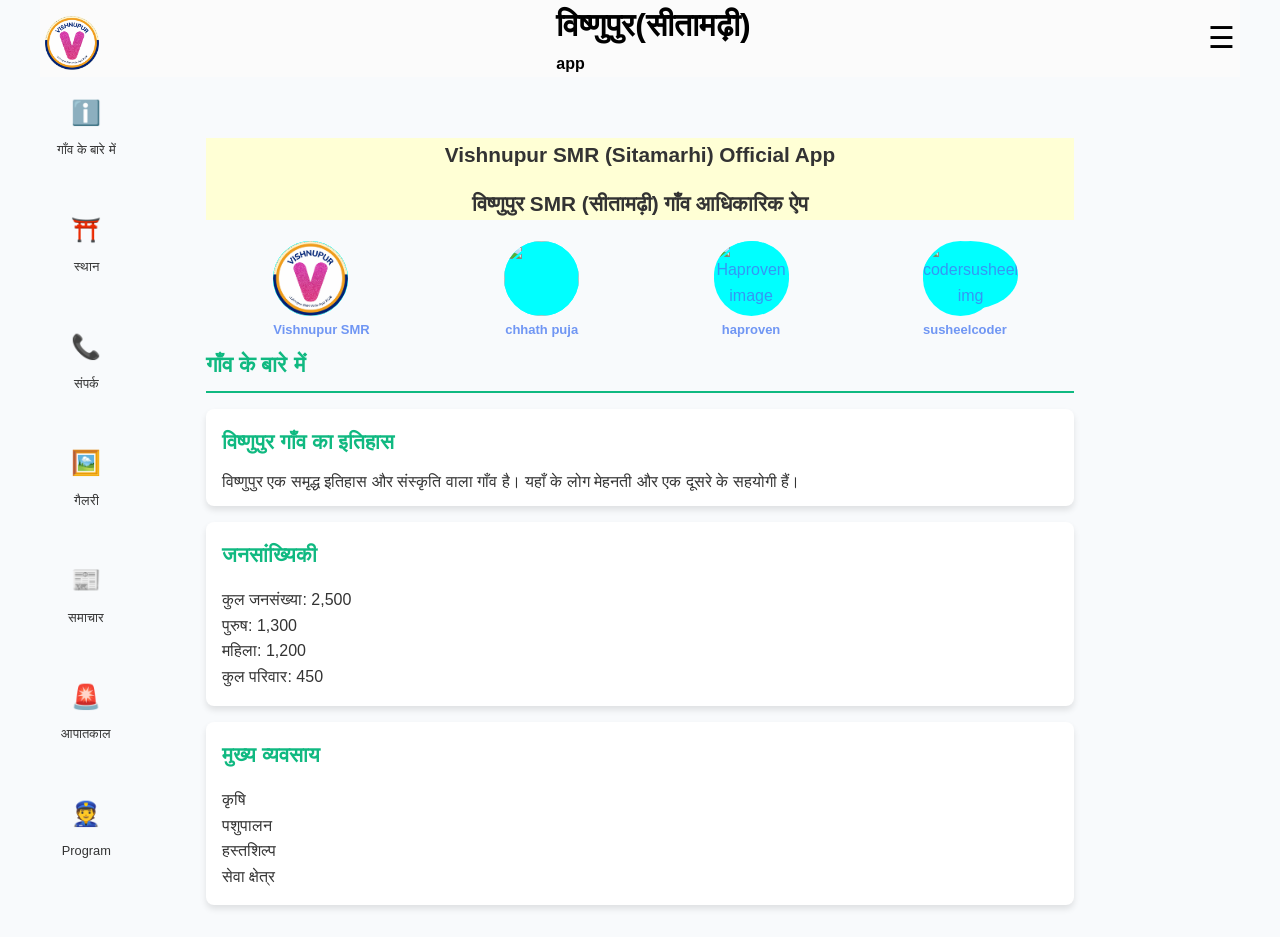
==== commit 9d0c0ac4: "." ====
--- a/page/dashboard/index.html
+++ b/page/dashboard/index.html
@@ -3,14 +3,20 @@
 
 <head>
   <meta charset="UTF-8">
-  <meta name="viewport" content="width=device-width, initial-scale=1.0">
-
-  <meta name="theme-color" content="#ffffff">
+  <meta name="viewport" content="width=device-width, initial-scale=1.0, maximum-scale=1.0, user-scalable=no">
+
 
 
 
   <link rel="stylesheet" href="/assets/css/index.css">
   <link rel="stylesheet" href="/assets/css/main/glovel.css">
+
+    <!-- <style>
+    body {
+    user-select: none;
+    -webkit-user-select: none;
+}
+  </style> -->
 
 </head>
 
@@ -37,7 +43,7 @@
       <!-- <button onclick="openInfo()">ℹ️ Info</button> -->
 
       <section id="infoBox">
-        <button class="close-btn" onclick="closeInfo()">×</button>
+        <button class="close-btn2" onclick="closeInfo()">×</button>
 
         <h2>Vishnupur SMR</h2>
         <p>Vishnupur SMR ka official information section.</p>
@@ -494,6 +500,7 @@
 
 
 
+
   <script src="/assets/js/script.js"></script>
   <script src="/assets/js/global.js"></script>
 </body>
--- a/assets/css/index.css
+++ b/assets/css/index.css
@@ -7,7 +7,7 @@
 }
 
 .se1 {
-     margin-top: 5vh;
+    margin-top: 5vh;
     background-color: #ffffd5;
 
 
@@ -22,10 +22,10 @@
     /* .se-u2 {
         display: none;
     } */
-     
-     .se-u2 li{
+
+    .se-u2 li {
         padding: 2px;
-     }
+    }
 }
 
 .se-u2 {
@@ -426,7 +426,7 @@
         justify-items: center;
         justify-content: end;
         position: fixed;
-        /* z-index: 99; */
+        z-index: 9;
         /* margin-right: 0; */
     }
 
@@ -499,7 +499,7 @@
         box-shadow: 0 1px 7px rgba(0, 0, 0, 0.1);
         padding: 0.3rem;
         bottom: 0;
-        /* z-index: 999; */
+        z-index: 9;
     }
 
 
@@ -531,7 +531,8 @@
         align-items: center;
         flex-direction: column;
     }
-    .nav-grid span{
+
+    .nav-grid span {
         color: #3b82f6;
     }
 }
@@ -602,4 +603,57 @@
     main {
         max-width: 1200px;
     }
-}+}
+
+
+
+
+
+
+
+
+
+
+
+
+
+
+/* ================================ */
+#infoBox {
+    position: fixed;
+    top: 0;
+    left: -320px;
+    /* Left side se hidden */
+    width: 300px;
+    height: 100vh;
+    background: #111;
+    color: white;
+    padding: 20px;
+    transition: .3s;
+    /* z-index: 10; */
+}
+
+#infoBox.active {
+    left: 0;
+    /* Open hoga */
+}
+
+.close-btn2 {
+    position: absolute;
+    top: 10px;
+    right: 10px;
+    border: none;
+    background: none;
+    color: white;
+    font-size: 24px;
+    cursor: pointer;
+}
+
+#infoBox a {
+    display: block;
+    color: white;
+    margin: 10px 0;
+    text-decoration: none;
+}
+
+/* =========================== */
--- a/assets/css/main/glovel.css
+++ b/assets/css/main/glovel.css
@@ -84,12 +84,11 @@
 
 
 header {
-    z-index: 1;
+    z-index: 99;
     position: sticky;
     top: 0;
     padding: 0 5px;
     background: #fbfbfb;
-
 }
 
 .logo {
@@ -104,6 +103,7 @@
     justify-content: space-between;
     align-items: center;
     color: rgb(0, 0, 0);
+    z-index: 9;
 }
 
 .menu {
@@ -113,12 +113,12 @@
 .menu li,
 a {
     text-decoration: none;
-    display: block ;
+    display: block;
     margin: 5px;
 }
 
 a {
-    color: rgba(68, 117, 241, 0.758) ;
+    color: rgba(68, 117, 241, 0.758);
 }
 
 a:hover {
@@ -157,14 +157,15 @@
 /* Close Button */
 .close-btn {
     position: absolute;
-    right: 15px;
-    top: 15px;
+    /* right: 19px; */
+    right: 244px;
+    top: -3px;
     font-size: 30px;
     color: white;
     cursor: pointer;
 }
 
-.info{
+.info {
     background-color: #000;
 }
 
@@ -184,6 +185,15 @@
         display: none;
     } */
 
+    .close-btn {
+        right: 172px;
+    }
+
+    .side-menu {
+
+        width: 226px;
+    }
+
     .m-senter {
         text-align: center;
     }
